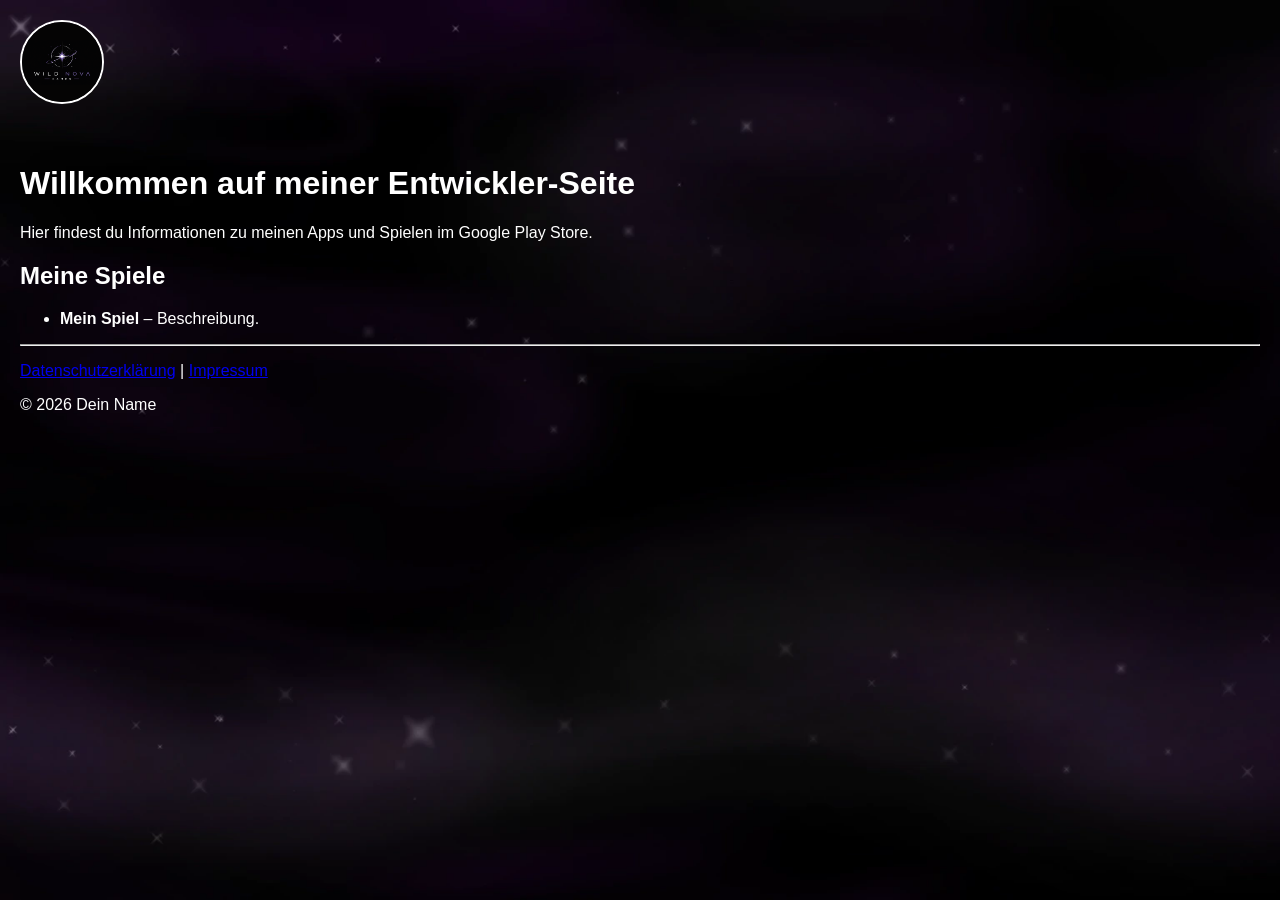
==== index.html @ 7772d921 "Update index.html" ====
<!DOCTYPE html>
<html lang="de">
<head>
    <meta charset="UTF-8">
    <meta name="viewport" content="width=device-width, initial-scale=1.0">
    <title>Meine Spiele & Apps</title>

    <link rel="stylesheet" href="style.css">
</head>

<body>
<header class="site-header">
        <img src="LogoWildNova_Quadratisch.png" alt="Logo" class="logo">
</header>

<div class="content">

    <h1>Willkommen auf meiner Entwickler-Seite</h1>

    <p>Hier findest du Informationen zu meinen Apps und Spielen im Google Play Store.</p>

    <h2>Meine Spiele</h2>

    <ul>
        <li><strong>Mein Spiel</strong> – Beschreibung.</li>
    </ul>

    <hr>

    <p>
        <a href="privacy_policy_fly_run.html">Datenschutzerklärung</a> |
        <a href="imprint.html">Impressum</a>
    </p>

    <div class="footer">
        © 2026 Dein Name
    </div>

</div>

</body>
</html>
---- style.css ----
/* ===== Allgemein ===== */

body {
    margin: 0;
    font-family: Arial, sans-serif;

    background-image: url("Homepage_Background.webp");
    background-size: cover;
    background-position: center;
    background-repeat: no-repeat;
    background-attachment: fixed;

    color: white;
}

/* Kopfbereich (Ganz normaler Fluss, nicht fixiert) */
.site-header {
    padding: 20px;                 /* Abstand zum oberen und linken Bildschirmrand */
    display: flex;                 /* Richtet Inhalte flexibel aus */
    justify-content: flex-start;   /* Positioniert das Logo oben links */
}

/* Das Logo als perfekten Kreis darstellen */
.logo {
    width: 80px;                   /* Feste Breite für das Logo */
    height: 80px;                  /* Identische Höhe (wichtig für einen perfekten Kreis!) */
    border-radius: 50%;            /* Macht die Ecken rund (50% = Kreis) */
    object-fit: cover;             /* Verhindert, dass das Bild verzerrt wird */
    display: block;
    
    /* Optional: Ein feiner weißer Rahmen, damit es sich vom Hintergrund abhebt */
    border: 2px solid #ffffff;     
}

/* Der Hauptinhalt braucht keinen riesigen Abstand mehr */
.content {
    padding: 20px;                 /* Normaler Abstand für deinen Text */
}
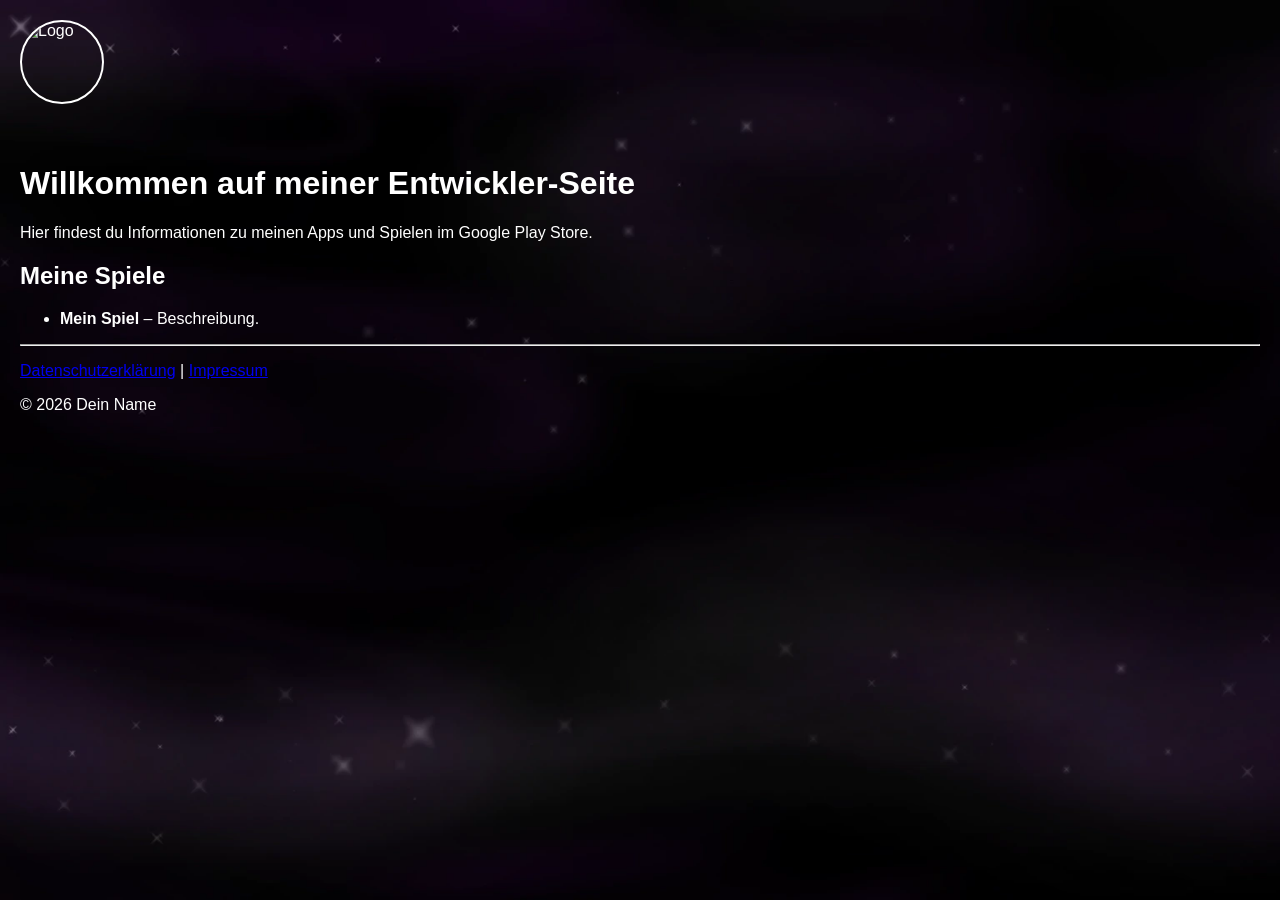
==== commit 22fa3b7a: "Update index.html" ====
--- a/index.html
+++ b/index.html
@@ -10,7 +10,7 @@
 
 <body>
 <header class="site-header">
-        <img src="LogoWildNova_Quadratisch.png" alt="Logo" class="logo">
+        <img src="LogoWildNova_Quadratisch(1).png" alt="Logo" class="logo">
 </header>
 
 <div class="content">
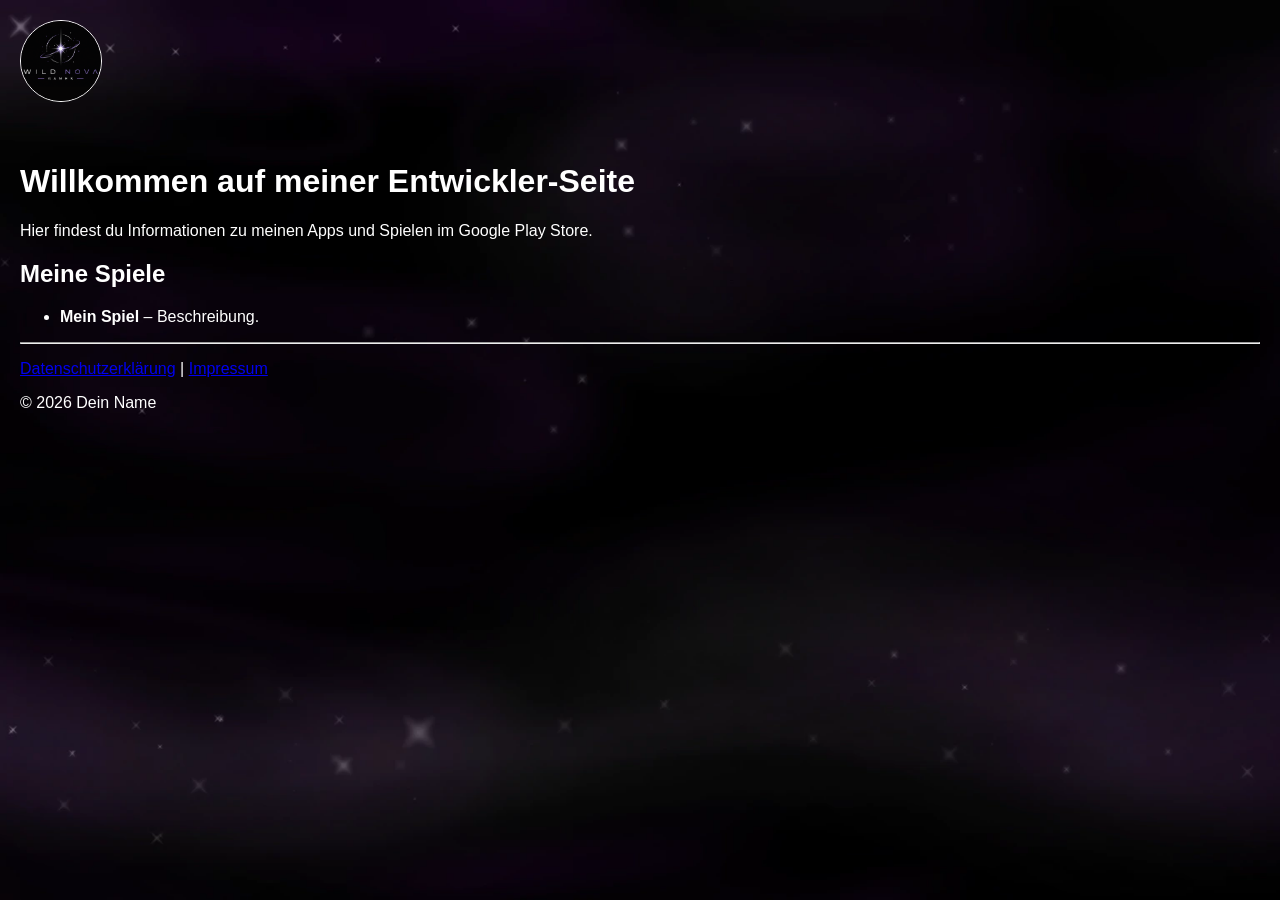
==== commit a64f09e1: "Update index.html" ====
--- a/index.html
+++ b/index.html
@@ -10,7 +10,7 @@
 
 <body>
 <header class="site-header">
-        <img src="LogoWildNova_Quadratisch(1).png" alt="Logo" class="logo">
+        <img src="LogoWildNova_Quadratisch (1).png" alt="Logo" class="logo">
 </header>
 
 <div class="content">
--- a/style.css
+++ b/style.css
@@ -29,7 +29,7 @@
     display: block;
     
     /* Optional: Ein feiner weißer Rahmen, damit es sich vom Hintergrund abhebt */
-    border: 2px solid #ffffff;     
+    border: 1px solid #ffffff;     
 }
 
 /* Der Hauptinhalt braucht keinen riesigen Abstand mehr */
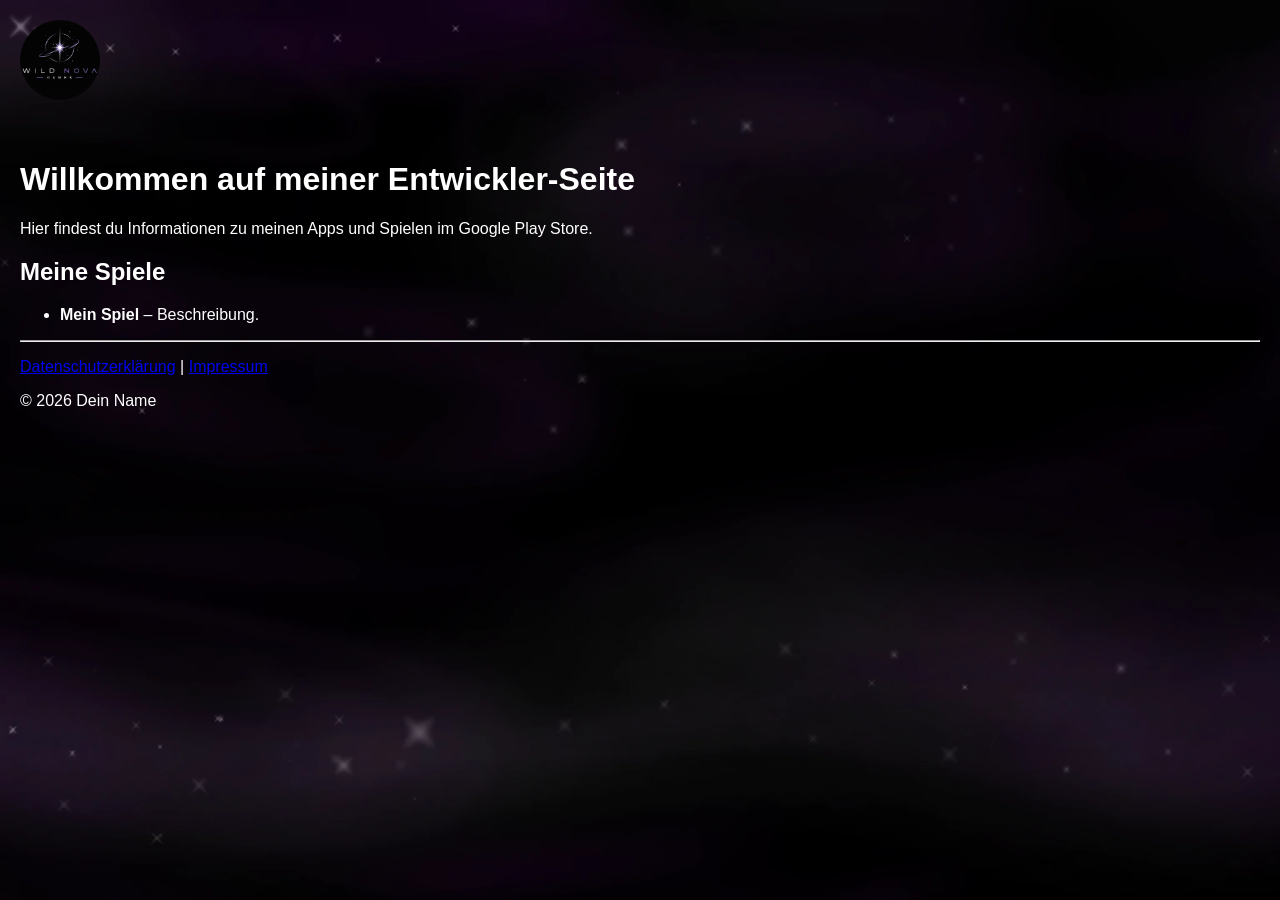
==== commit bb4151d6: "Update index.html" ====
--- a/index.html
+++ b/index.html
@@ -25,6 +25,7 @@
         <li><strong>Mein Spiel</strong> – Beschreibung.</li>
     </ul>
 
+    
     <hr>
 
     <p>
--- a/style.css
+++ b/style.css
@@ -29,7 +29,7 @@
     display: block;
     
     /* Optional: Ein feiner weißer Rahmen, damit es sich vom Hintergrund abhebt */
-    border: 1px solid #ffffff;     
+    /*border: 1px solid #ffffff;  */   
 }
 
 /* Der Hauptinhalt braucht keinen riesigen Abstand mehr */
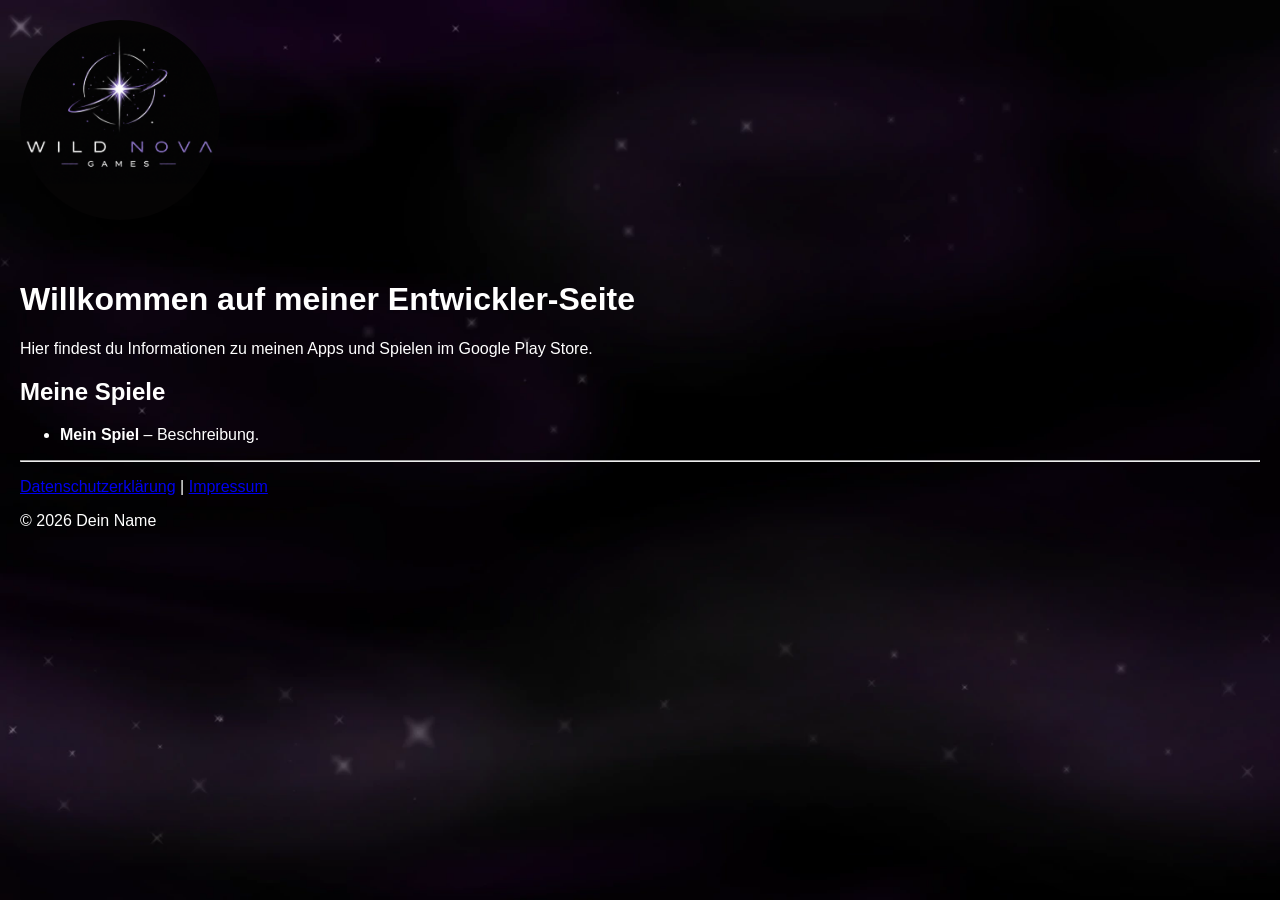
==== commit 78504f97: "Update index.html" ====
--- a/index.html
+++ b/index.html
@@ -25,7 +25,6 @@
         <li><strong>Mein Spiel</strong> – Beschreibung.</li>
     </ul>
 
-    
     <hr>
 
     <p>
--- a/style.css
+++ b/style.css
@@ -22,8 +22,8 @@
 
 /* Das Logo als perfekten Kreis darstellen */
 .logo {
-    width: 80px;                   /* Feste Breite für das Logo */
-    height: 80px;                  /* Identische Höhe (wichtig für einen perfekten Kreis!) */
+    width: 200px;                   /* Feste Breite für das Logo */
+    height: 200px;                  /* Identische Höhe (wichtig für einen perfekten Kreis!) */
     border-radius: 50%;            /* Macht die Ecken rund (50% = Kreis) */
     object-fit: cover;             /* Verhindert, dass das Bild verzerrt wird */
     display: block;
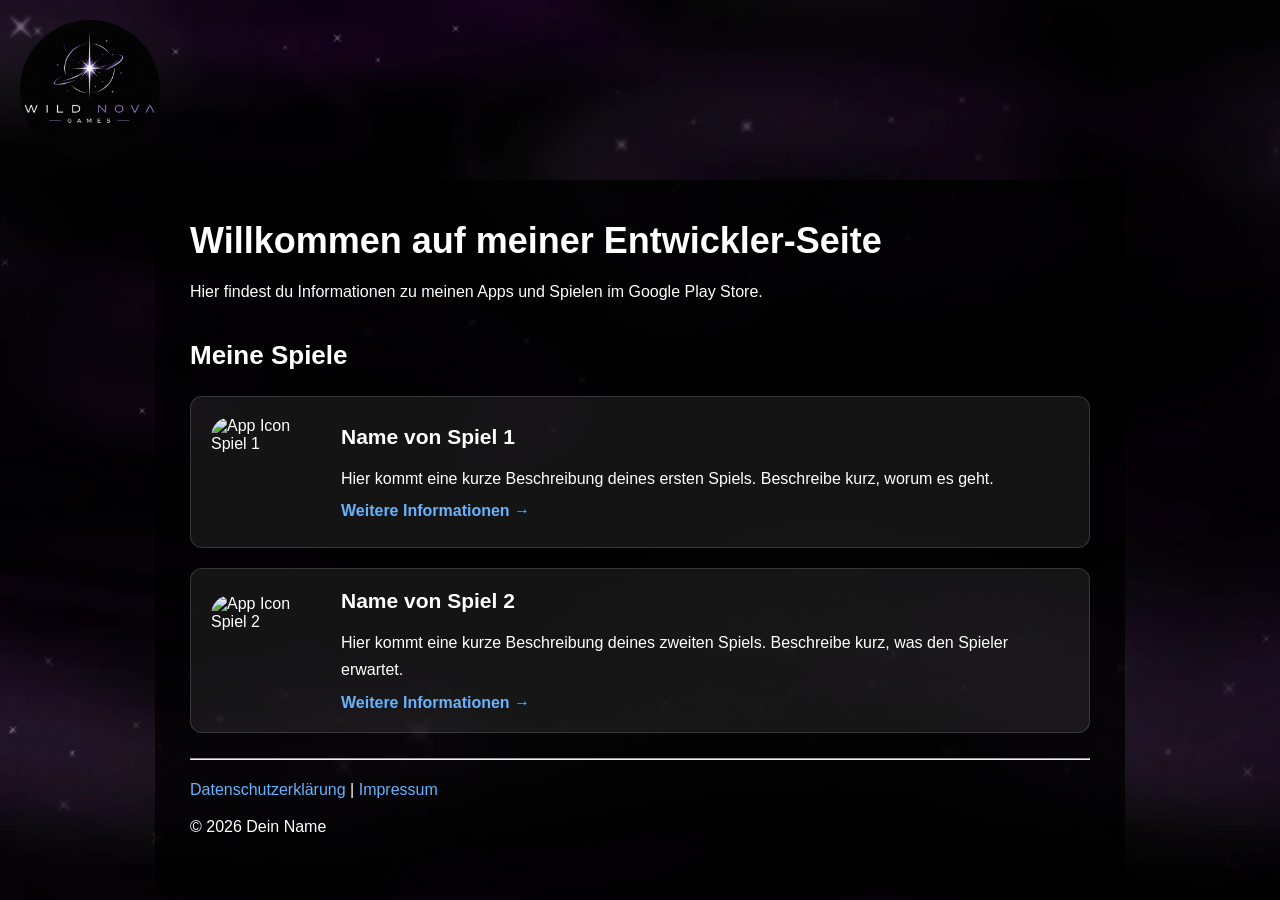
==== commit 3b6710b6: "Update index.html" ====
--- a/index.html
+++ b/index.html
@@ -19,14 +19,53 @@
 
     <p>Hier findest du Informationen zu meinen Apps und Spielen im Google Play Store.</p>
 
-    <h2>Meine Spiele</h2>
+   
+<h2>Meine Spiele</h2>
 
-    <ul>
-        <li><strong>Mein Spiel</strong> – Beschreibung.</li>
-    </ul>
+<div class="game-list">
+
+    <!-- SPIEL 1 -->
+    <div class="game-card">
+
+        <img src="AppIcon_Spiel1.png" alt="App Icon Spiel 1" class="game-icon">
+
+        <div class="game-info">
+            <h3>Name von Spiel 1</h3>
+
+            <p>
+                Hier kommt eine kurze Beschreibung deines ersten Spiels.
+                Beschreibe kurz, worum es geht.
+            </p>
+
+            <a href="spiel1.html">Weitere Informationen →</a>
+        </div>
+
+    </div>
+
+    <!-- SPIEL 2 -->
+    <div class="game-card">
+
+        <img src="AppIcon_Spiel2.png" alt="App Icon Spiel 2" class="game-icon">
+
+        <div class="game-info">
+            <h3>Name von Spiel 2</h3>
+
+            <p>
+                Hier kommt eine kurze Beschreibung deines zweiten Spiels.
+                Beschreibe kurz, was den Spieler erwartet.
+            </p>
+
+            <a href="spiel2.html">Weitere Informationen →</a>
+        </div>
+
+    </div>
+
+</div>
+
 
     <hr>
 
+    
     <p>
         <a href="privacy_policy_fly_run.html">Datenschutzerklärung</a> |
         <a href="imprint.html">Impressum</a>
--- a/style.css
+++ b/style.css
@@ -1,7 +1,20 @@
-    /* ===== Allgemein ===== */
+html {
+  scroll-behavior: smooth;
+}
+
+
+/* ========================================
+   GRUNDLAYOUT
+   ======================================== */
+
+html {
+    min-height: 100%;
+}
 
 body {
     margin: 0;
+    min-height: 100vh;
+
     font-family: Arial, sans-serif;
 
     background-image: url("Homepage_Background.webp");
@@ -9,30 +22,304 @@
     background-position: center;
     background-repeat: no-repeat;
     background-attachment: fixed;
-
-    color: white;
-}
-
-/* Kopfbereich (Ganz normaler Fluss, nicht fixiert) */
+}
+
+
+/* ========================================
+   HEADER / LOGO
+   ======================================== */
+
 .site-header {
-    padding: 20px;                 /* Abstand zum oberen und linken Bildschirmrand */
-    display: flex;                 /* Richtet Inhalte flexibel aus */
-    justify-content: flex-start;   /* Positioniert das Logo oben links */
-}
-
-/* Das Logo als perfekten Kreis darstellen */
+    padding: 20px;
+
+    display: flex;
+    justify-content: flex-start;
+}
+
 .logo {
-    width: 200px;                   /* Feste Breite für das Logo */
-    height: 200px;                  /* Identische Höhe (wichtig für einen perfekten Kreis!) */
-    border-radius: 50%;            /* Macht die Ecken rund (50% = Kreis) */
-    object-fit: cover;             /* Verhindert, dass das Bild verzerrt wird */
+    width: 140px !important;
+    height: 140px !important;
+
+    max-width: none !important;
+    max-height: none !important;
+
+    border-radius: 50%;
+    object-fit: cover;
+
     display: block;
-    
-    /* Optional: Ein feiner weißer Rahmen, damit es sich vom Hintergrund abhebt */
-    /*border: 1px solid #ffffff;  */   
-}
-
-/* Der Hauptinhalt braucht keinen riesigen Abstand mehr */
+
+    /*border: 6px solid #000000;*/
+}
+
+
+/* ========================================
+   HAUPTINHALT
+   ======================================== */
+
 .content {
-    padding: 20px;                 /* Normaler Abstand für deinen Text */
-}
+    max-width: 900px;
+
+    margin: 0 auto 60px auto;
+
+    padding: 40px 35px 60px 35px;
+
+    background: rgba(0, 0, 0, 0.78);
+
+    border-radius: 12px;
+
+    color: white;
+}
+
+
+/* ========================================
+   ÜBERSCHRIFTEN
+   ======================================== */
+
+.content h1 {
+    margin-top: 0;
+    margin-bottom: 10px;
+
+    font-size: 36px;
+
+    color: white;
+}
+
+.content h2 {
+    margin-top: 35px;
+    margin-bottom: 15px;
+
+    font-size: 26px;
+
+    color: white;
+}
+
+.content h3 {
+    margin-top: 25px;
+    margin-bottom: 10px;
+
+    font-size: 21px;
+
+    color: white;
+}
+
+
+/* ========================================
+   TEXT
+   ======================================== */
+
+.content p {
+    margin-bottom: 15px;
+
+    line-height: 1.7;
+
+    color: white;
+}
+
+.content ul {
+    margin-bottom: 20px;
+}
+
+.content li {
+    line-height: 1.7;
+
+    color: white;
+}
+
+
+/* ========================================
+   LINKS
+   ======================================== */
+
+.content a {
+    color: #66b3ff;
+
+    text-decoration: none;
+}
+
+.content a:hover {
+    color: #99ccff;
+
+    text-decoration: underline;
+}
+
+/* ========================================
+   SCREENSHOTS
+   ======================================== */
+
+.screenshots {
+    display: flex;
+    gap: 20px;
+    justify-content: center;
+    align-items: flex-start;
+    flex-wrap: wrap;
+    margin: 30px 0;
+}
+
+.screenshots img {
+    width: 100%;
+    max-width: 380px;
+    height: auto;
+
+    display: block;
+
+    border-radius: 10px;
+    border: 2px solid rgba(255, 255, 255, 0.2);
+}
+
+
+
+
+
+/* ========================================
+   DATUM / UNTERGEORDNETER TEXT
+   ======================================== */
+
+.date {
+    color: #cccccc !important;
+
+    margin-bottom: 30px;
+}
+
+
+/* ========================================
+   KONTAKT / HERVORGEHOBENE BEREICHE
+   ======================================== */
+
+.contact {
+    background: rgba(255, 255, 255, 0.10);
+
+    padding: 20px;
+
+    margin: 20px 0;
+
+    border-radius: 8px;
+}
+
+
+/* ========================================
+   SPIELE-KARTEN
+   ======================================== */
+
+.game-list {
+    display: flex;
+    flex-direction: column;
+    gap: 20px;
+    margin: 25px 0;
+}
+
+.game-card {
+    display: flex;
+    align-items: center;
+    gap: 20px;
+
+    padding: 20px;
+
+    background: rgba(255, 255, 255, 0.08);
+
+    border: 1px solid rgba(255, 255, 255, 0.15);
+    border-radius: 12px;
+}
+
+.game-icon {
+    width: 110px;
+    height: 110px;
+
+    flex-shrink: 0;
+
+    object-fit: cover;
+    border-radius: 20px;
+}
+
+.game-info {
+    flex: 1;
+}
+
+.game-info h3 {
+    margin-top: 0;
+    margin-bottom: 8px;
+}
+
+.game-info p {
+    margin-bottom: 10px;
+}
+
+.game-info a {
+    font-weight: bold;
+}
+
+/* ========================================
+   SPIELE-KARTEN SMARTPHONE
+   ======================================== */
+
+@media (max-width: 768px) {
+
+    .game-card {
+        align-items: flex-start;
+        gap: 15px;
+        padding: 15px;
+    }
+
+    .game-icon {
+        width: 85px;
+        height: 85px;
+        border-radius: 16px;
+    }
+
+}
+
+
+
+/* ========================================
+   SMARTPHONE
+   ======================================== */
+
+@media (max-width: 768px) {
+
+    .site-header {
+        justify-content: center;
+
+        padding: 15px 15px 25px 15px;
+    }
+
+    .logo {
+        width: 120px !important;
+        height: 120px !important;
+    }
+
+    .content {
+        margin: 10px 10px 40px 10px;
+
+        padding: 25px 20px 40px 20px;
+
+        border-radius: 10px;
+    }
+
+    .content h1 {
+        font-size: 28px;
+    }
+
+    .content h2 {
+        font-size: 22px;
+    }
+
+    .content h3 {
+        font-size: 19px;
+    }
+
+    .content p,
+    .content li {
+        font-size: 15px;
+    }
+  /* ========================================
+   SMARTPHONE
+   ======================================== */
+    .screenshots {
+        flex-direction: column;
+        align-items: center;
+    }
+
+    .screenshots img {
+        max-width: 100%;
+    }
+}
+}
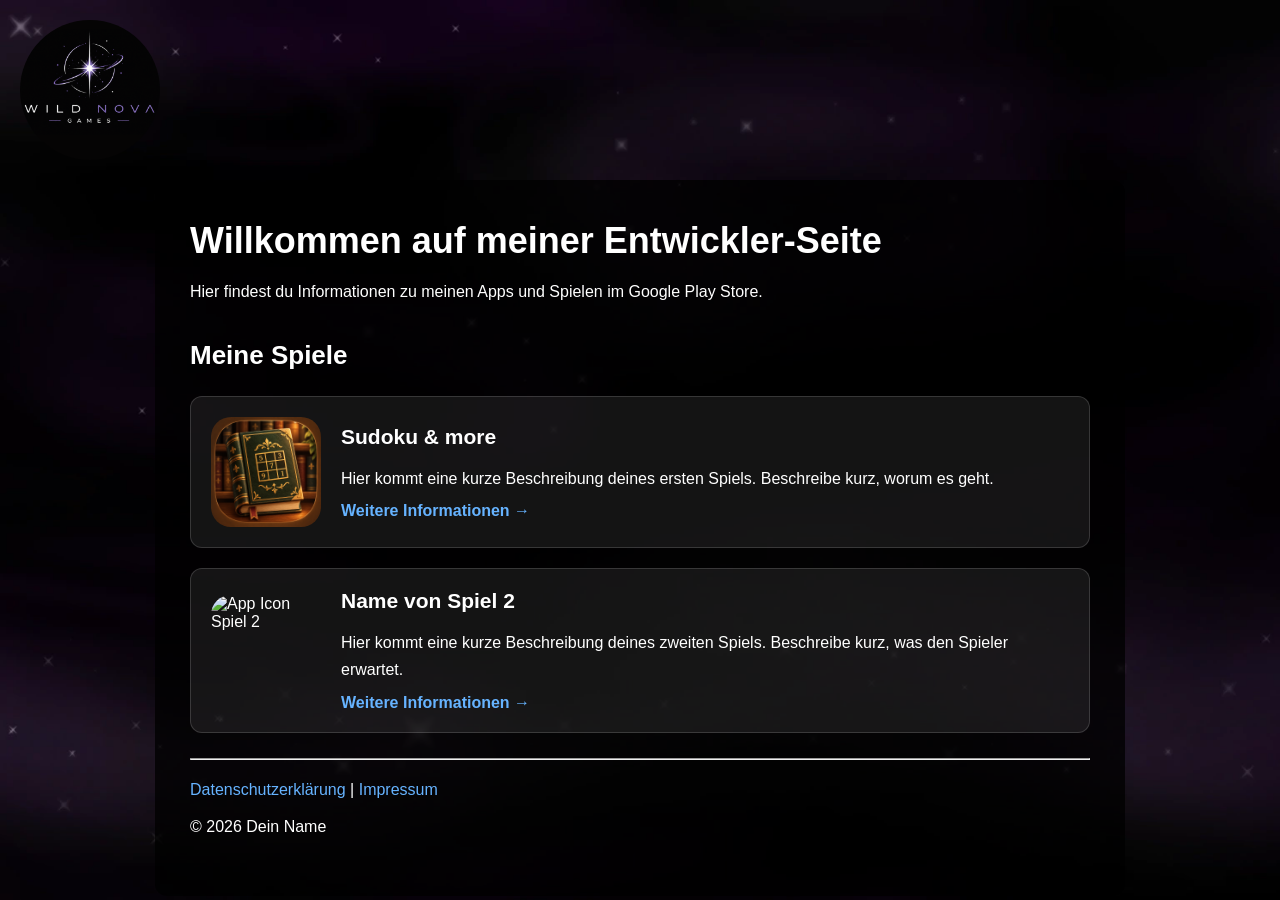
==== commit 80d6e5ad: "Update index.html" ====
--- a/index.html
+++ b/index.html
@@ -27,10 +27,10 @@
     <!-- SPIEL 1 -->
     <div class="game-card">
 
-        <img src="AppIcon_Spiel1.png" alt="App Icon Spiel 1" class="game-icon">
+        <img src="Sudoku icon.png" alt="App Icon Sudoku & more" class="game-icon">
 
         <div class="game-info">
-            <h3>Name von Spiel 1</h3>
+            <h3>Sudoku & more</h3>
 
             <p>
                 Hier kommt eine kurze Beschreibung deines ersten Spiels.
